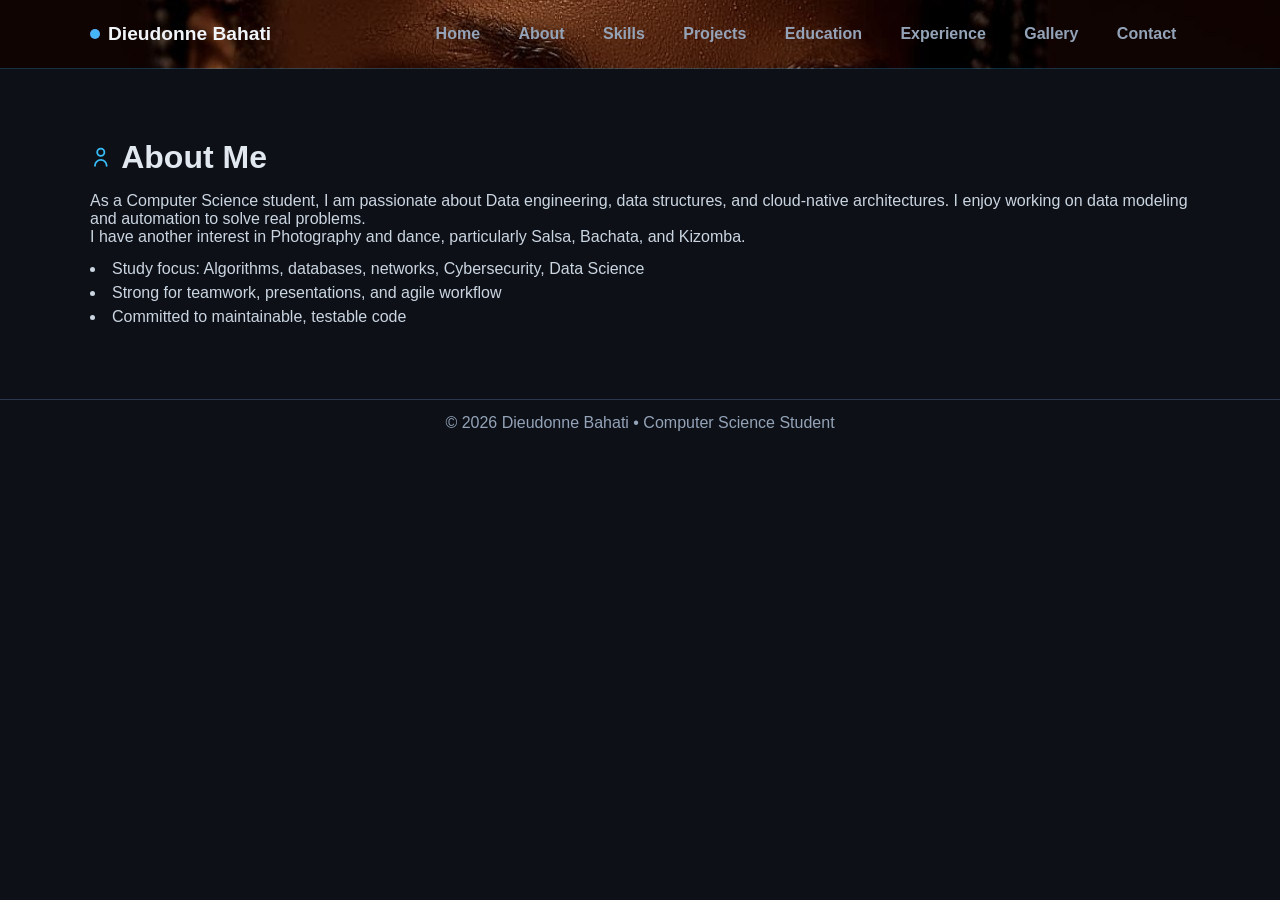
==== pages/about.html @ 730ea978 "Find my porfolio website" ====
<!DOCTYPE html>
<html lang="en">
<head>
    <meta charset="UTF-8">
    <meta name="viewport" content="width=device-width, initial-scale=1.0">
    <title>About</title>
    <link rel="stylesheet" href="../static/styles.css" />
</head>
<body>

  <header class="site-header">
    <div class="container header-inner">
      <a href="#hero" class="logo" aria-label="Dieudonne Bahati home">
        <span class="logo-dot"></span>
        Dieudonne Bahati
      </a>
      <nav class="main-nav" id="mainNav">
        <a href="../index.html">Home</a>
        <a href="about.html">About</a>
        <a href="skills.html">Skills</a>
        <a href="projects.html">Projects</a>
        <a href="education.html">Education</a>
        <a href="experience.html">Experience</a>
        <a href="gallery.html">Gallery</a>
        <a href="contact.html">Contact</a>
      </nav>
      <button class="mobile-toggle" id="menuBtn" aria-label="Toggle navigation">
        <svg xmlns="http://www.w3.org/2000/svg" viewBox="0 0 24 24" width="22" height="22" stroke="currentColor" stroke-width="2" stroke-linecap="round" stroke-linejoin="round" fill="none">
          <path d="M3 12h18M3 6h18M3 18h18" />
        </svg>
      </button>
    </div>
  </header>

    <section id="about" class="section">
      <div class="container section-inner">
        <h2><span class="icon-wrapper"><svg viewBox="0 0 24 24" fill="none" stroke="currentColor" stroke-width="2" stroke-linecap="round" stroke-linejoin="round"><circle cx="12" cy="7" r="4" /><path d="M5.5 22a6.5 6.5 0 0113 0" /></svg></span>About Me</h2>
        <p>As a Computer Science student, I am passionate about Data engineering, data structures, and cloud-native architectures. I enjoy working on data modeling and automation to solve real problems.</p>
        <p>I have another interest in Photography and dance, particularly Salsa, Bachata, and Kizomba.</p>
        <ul>
          <li>Study focus: Algorithms, databases, networks, Cybersecurity, Data Science</li>
          <li>Strong for teamwork, presentations, and agile workflow</li>
          <li>Committed to maintainable, testable code</li>
        </ul>
      </div>
    </section>

  <footer class="site-footer">
    <div class="container">© 2026 Dieudonne Bahati • Computer Science Student</div>
  </footer>

</body>
</html>
---- static/styles.css ----
:root {
  --bg: #0d1117;
  --surface: #141d2f;
  --text: #e2e8f0;
  --muted: #94a3b8;
  --accent: #38bdf8;
  --accent2: #60a5fa;
  --radius: 14px;
  --shadow: 0 14px 30px rgba(0, 0, 0, 0.35);
  --max: 1100px;
}

* { box-sizing: border-box; margin: 0; padding: 0; }

body {
  font-family: "Inter", "Segoe UI", sans-serif;
  color: var(--text);
  background: var(--bg);
  min-height: 100vh;
}

.container {
  width: min(94%, var(--max));
  margin-inline: auto;
}

.site-header {
  position: sticky;
  top: 0;
  z-index: 50;
  backdrop-filter: blur(10px);
  background: url("../assets/picture/IMG-20250113-WA0122~2.jpg");
  border-bottom: 1px solid rgba(56, 189, 248, 0.25);
}

.header-inner {
  display: flex;
  justify-content: space-between;
  align-items: center;
  padding: 1rem 0;
}

.logo {
  display: inline-flex;
  align-items: center;
  gap: 0.5rem;
  color: #f1f5f9;
  font-weight: 800;
  text-decoration: none;
  font-size: 1.2rem;
}

.logo-dot {
  width: 10px;
  height: 10px;
  border-radius: 50%;
  background: radial-gradient(circle, var(--accent), var(--accent2));
}

.main-nav {
  display: flex;
  gap: 0.7rem;
}

.main-nav a {
  color: var(--muted);
  text-decoration: none;
  font-weight: 600;
  padding: 0.55rem 0.85rem;
  border-radius: 8px;
  transition: all 0.2s ease;
}

.main-nav a:hover {
  color: var(--text);
  background-color: rgba(248, 110, 56, 0.14);
}

.card a:hover h3{
  color: var(--bg);
  background-color: rgba(56, 189, 248, 0.14);
}

.mobile-toggle {
  display: none;
  border: 1px solid var(--accent);
  background: rgba(56, 189, 248, 0.12);
  color: var(--accent);
  width: 44px;
  height: 44px;
  border-radius: 50%;
  cursor: pointer;
}

.section {
  padding: 70px 0;
}

.section-alt {
  background-color: rgba(20, 33, 53, 0.85);
}

.hero-section {
  min-height: 84vh;
  display: grid;
  place-items: center;
  text-align: center;
}

.hero-section h1 {
  font-size: clamp(2.2rem, 7vw, 3.4rem);
  margin-bottom: 1rem;
  color: #eff6ff;
}

.hero-section p {
  color: var(--muted);
  max-width: 740px;
  margin: 0 auto 1.2rem;
}

.hero-buttons {
  display: flex;
  justify-content: center;
  gap: 0.85rem;
  flex-wrap: wrap;
}

.btn,
.btn-alt {
  border-radius: 10px;
  font-weight: 700;
  text-decoration: none;
  padding: 0.8rem 1.3rem;
  transition: all 0.2s ease;
}

.btn {
  background: linear-gradient(140deg, var(--accent), var(--accent2));
  color: #fff;
}

.btn-alt {
  border: 1px solid rgba(148, 163, 184, 0.45);
  color: #f8fafc;
  background: rgba(255, 255, 255, 0.06);
}

.btn:hover,
.btn-alt:hover {
  transform: translateY(-2px);
  box-shadow: var(--shadow);
}

.section-inner {
  max-width: var(--max);
  margin-inline: auto;
}

h2 {
  font-size: 2rem;
  margin-bottom: 1rem;
  color: #e2e8f0;
  display: flex;
  align-items: center;
  gap: 0.6rem;
}

.icon-wrapper {
  display: inline-flex;
  align-items: center;
  justify-content: center;
  width: 1.35rem;
  height: 1.35rem;
  color: var(--accent);
}

.icon-wrapper svg {
  width: 100%;
  height: 100%;
}

p,
li,
.tag {
  color: #cbd5e1;
}

ul {
  margin-top: 0.7rem;
  list-style: inside disc;
  line-height: 1.5;
}

.grid-3 {
  display: grid;
  grid-template-columns: repeat(3, minmax(0, 1fr));
  gap: 1rem;
}

.project-image {
  width: 100%;
  border-radius: var(--radius);
  object-fit: cover;
  margin-bottom: 0.8rem;
}

.projects-grid .card {
  background-color: rgba(25, 35, 58, 0.85);
  border: 1px solid rgba(95, 166, 255, 0.22);
  border-radius: var(--radius);
  padding: 1.2rem;
  box-shadow: var(--shadow);
}

.card h3 {
  margin-bottom: 0.5rem;
}

.tag {
  display: inline-block;
  margin-top: 0.6rem;
  padding: 0.3rem 0.6rem;
  background: rgba(56, 189, 248, 0.16);
  color: #7dd3fc;
  border-radius: 999px;
  font-size: 0.8rem;
}

.tag-alert {
  display: inline-block;
  margin-top: 0.6rem;
  padding: 0.3rem 0.6rem;
  background: rgba(248, 110, 56, 0.16);
  color: #fbbf24;
  border-radius: 999px;
  font-size: 0.8rem;
}

.two-col {
  display: grid;
  grid-template-columns: repeat(2, minmax(0, 1fr));
  gap: 1.5rem;
}

.contact-list {
  list-style: none;
  margin-top: 0.65rem;
}

.contact-list li {
  border-left: 3px solid var(--accent);
  padding-left: 0.75rem;
  margin-bottom: 0.6rem;
}

.contact-list a {
  color: var(--accent);
  text-decoration: none;
}

.site-footer {
  background-image: url(../assets/picture/2024050520471265.jpg);
  padding: 0.9rem 0;
  border-top: 1px solid rgba(138, 173, 255, 0.24);
  text-align: center;
  color: var(--muted);
}

@media (max-width: 920px) {
  .grid-3,
  .two-col {
    grid-template-columns: 1fr;
  }
  .main-nav {
    position: absolute;
    top: 70px;
    right: 1rem;
    background: rgba(7, 16, 28, 0.96);
    border: 1px solid rgba(56, 189, 248, 0.2);
    border-radius: 10px;
    display: flex;
    flex-direction: column;
    gap: 0.5rem;
    padding: 0.7rem;
    transform: translateX(115%);
    transition: transform 0.25s ease;
  }

  .main-nav.open {
    transform: translateX(0);
  }

  .main-nav a {
    display: block;
  }

  .mobile-toggle {
    display: block;
  }

  .hero-section {
    padding-top: 86px;
  }
}
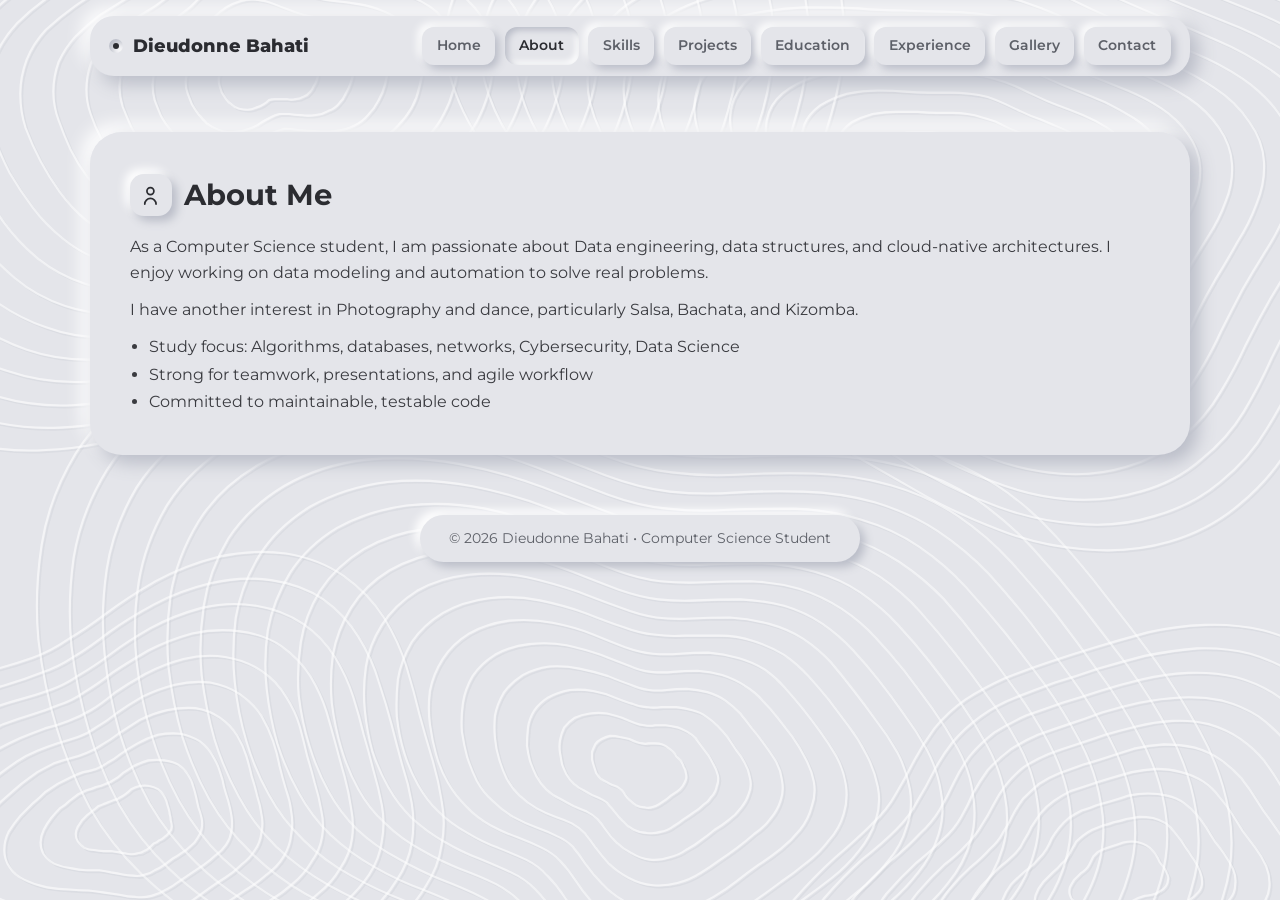
==== commit 4ee07800: "Apply neumorphic design to the whole site Soft grey surface with raised/inset shadows, Montserrat, t" ====
--- a/pages/about.html
+++ b/pages/about.html
@@ -48,6 +48,6 @@
   <footer class="site-footer">
     <div class="container">© 2026 Dieudonne Bahati • Computer Science Student</div>
   </footer>
-
+<script src="../static/main.js"></script>
 </body>
 </html>
--- a/static/styles.css
+++ b/static/styles.css
@@ -1,155 +1,188 @@
+@import url("https://fonts.googleapis.com/css2?family=Montserrat:wght@400;500;600;700;800&display=swap");
+
+/* Neumorphic theme: soft grey surface, light + dark shadows, rounded corners */
 :root {
-  --bg: #0d1117;
-  --surface: #141d2f;
-  --text: #e2e8f0;
-  --muted: #94a3b8;
-  --accent: #38bdf8;
-  --accent2: #60a5fa;
-  --radius: 14px;
-  --shadow: 0 14px 30px rgba(0, 0, 0, 0.35);
+  --bg: #e4e5ea;
+  --text: #3a3b40;
+  --muted: #5d6068;
+  --accent: #2b2c31;
+  --light: #ffffff;
+  --dark: #b9bcc7;
+  --radius: 24px;
+  --radius-sm: 16px;
+  --raised: 8px 8px 18px var(--dark), -8px -8px 18px var(--light);
+  --raised-sm: 5px 5px 10px var(--dark), -5px -5px 10px var(--light);
+  --inset: inset 5px 5px 10px var(--dark), inset -5px -5px 10px var(--light);
+  --inset-sm: inset 3px 3px 6px var(--dark), inset -3px -3px 6px var(--light);
   --max: 1100px;
 }
 
 * { box-sizing: border-box; margin: 0; padding: 0; }
 
+html { scroll-behavior: smooth; }
+
 body {
-  font-family: "Inter", "Segoe UI", sans-serif;
+  font-family: "Montserrat", "Segoe UI", sans-serif;
   color: var(--text);
-  background: var(--bg);
+  background: var(--bg) url("../assets/topo.svg") center / cover no-repeat fixed;
   min-height: 100vh;
-}
+  display: flex;
+  flex-direction: column;
+  line-height: 1.6;
+}
+
+main { flex: 1; }
 
 .container {
-  width: min(94%, var(--max));
+  width: min(92%, var(--max));
   margin-inline: auto;
 }
 
+/* ---------- Header ---------- */
 .site-header {
   position: sticky;
   top: 0;
   z-index: 50;
-  backdrop-filter: blur(10px);
-  background: url("../assets/picture/IMG-20250113-WA0122~2.jpg");
-  border-bottom: 1px solid rgba(56, 189, 248, 0.25);
+  padding: 1rem 0;
 }
 
 .header-inner {
   display: flex;
   justify-content: space-between;
   align-items: center;
-  padding: 1rem 0;
+  gap: 1rem;
+  padding: 0.7rem 1.2rem;
+  background: var(--bg);
+  border-radius: var(--radius);
+  box-shadow: var(--raised);
 }
 
 .logo {
   display: inline-flex;
   align-items: center;
-  gap: 0.5rem;
-  color: #f1f5f9;
+  gap: 0.6rem;
+  color: var(--accent);
   font-weight: 800;
   text-decoration: none;
-  font-size: 1.2rem;
+  font-size: 1.1rem;
+  white-space: nowrap;
 }
 
 .logo-dot {
-  width: 10px;
-  height: 10px;
+  width: 14px;
+  height: 14px;
   border-radius: 50%;
-  background: radial-gradient(circle, var(--accent), var(--accent2));
+  background: var(--bg);
+  box-shadow: var(--inset-sm);
+  position: relative;
+}
+
+.logo-dot::after {
+  content: "";
+  position: absolute;
+  inset: 4px;
+  border-radius: 50%;
+  background: var(--accent);
 }
 
 .main-nav {
   display: flex;
-  gap: 0.7rem;
+  gap: 0.6rem;
+  flex-wrap: wrap;
+  justify-content: flex-end;
 }
 
 .main-nav a {
   color: var(--muted);
   text-decoration: none;
   font-weight: 600;
-  padding: 0.55rem 0.85rem;
-  border-radius: 8px;
-  transition: all 0.2s ease;
-}
-
-.main-nav a:hover {
-  color: var(--text);
-  background-color: rgba(248, 110, 56, 0.14);
-}
-
-.card a:hover h3{
-  color: var(--bg);
-  background-color: rgba(56, 189, 248, 0.14);
+  font-size: 0.85rem;
+  padding: 0.5rem 0.9rem;
+  border-radius: 12px;
+  background: var(--bg);
+  box-shadow: 4px 4px 8px var(--dark), -4px -4px 8px var(--light);
+  transition: box-shadow 0.2s ease, color 0.2s ease;
+}
+
+.main-nav a:hover { color: var(--accent); }
+
+.main-nav a:active,
+.main-nav a.active {
+  color: var(--accent);
+  box-shadow: var(--inset-sm);
 }
 
 .mobile-toggle {
   display: none;
-  border: 1px solid var(--accent);
-  background: rgba(56, 189, 248, 0.12);
+  border: 0;
+  background: var(--bg);
   color: var(--accent);
   width: 44px;
   height: 44px;
-  border-radius: 50%;
+  border-radius: 14px;
   cursor: pointer;
-}
-
-.section {
-  padding: 70px 0;
-}
-
-.section-alt {
-  background-color: rgba(20, 33, 53, 0.85);
-}
+  place-items: center;
+  box-shadow: var(--raised-sm);
+}
+
+.mobile-toggle:active { box-shadow: var(--inset-sm); }
+
+/* ---------- Sections ---------- */
+.section { padding: 40px 0 60px; }
 
 .hero-section {
-  min-height: 84vh;
+  min-height: 70vh;
   display: grid;
   place-items: center;
   text-align: center;
 }
 
+.hero-section .container {
+  background: var(--bg);
+  border-radius: 36px;
+  box-shadow: var(--raised);
+  padding: clamp(2rem, 6vw, 4rem) clamp(1.2rem, 5vw, 3.5rem);
+}
+
 .hero-section h1 {
-  font-size: clamp(2.2rem, 7vw, 3.4rem);
-  margin-bottom: 1rem;
-  color: #eff6ff;
+  font-size: clamp(1.8rem, 5.5vw, 3rem);
+  line-height: 1.2;
+  margin-bottom: 1.2rem;
+  color: var(--accent);
 }
 
 .hero-section p {
-  color: var(--muted);
   max-width: 740px;
-  margin: 0 auto 1.2rem;
+  margin: 0 auto 1.8rem;
 }
 
 .hero-buttons {
   display: flex;
   justify-content: center;
-  gap: 0.85rem;
+  gap: 1.2rem;
   flex-wrap: wrap;
 }
 
 .btn,
 .btn-alt {
-  border-radius: 10px;
+  display: inline-block;
+  border-radius: var(--radius-sm);
   font-weight: 700;
   text-decoration: none;
-  padding: 0.8rem 1.3rem;
-  transition: all 0.2s ease;
-}
-
-.btn {
-  background: linear-gradient(140deg, var(--accent), var(--accent2));
-  color: #fff;
-}
-
-.btn-alt {
-  border: 1px solid rgba(148, 163, 184, 0.45);
-  color: #f8fafc;
-  background: rgba(255, 255, 255, 0.06);
+  padding: 0.85rem 1.8rem;
+  color: var(--accent);
+  background: var(--bg);
+  box-shadow: var(--raised-sm);
+  transition: box-shadow 0.2s ease, transform 0.2s ease;
 }
 
 .btn:hover,
-.btn-alt:hover {
-  transform: translateY(-2px);
-  box-shadow: var(--shadow);
+.btn-alt:hover { transform: translateY(-2px); }
+
+.btn:active,
+.btn-alt:active {
+  transform: none;
+  box-shadow: var(--inset-sm);
 }
 
 .section-inner {
@@ -157,85 +190,77 @@
   margin-inline: auto;
 }
 
+/* A section's content sits on a raised panel */
+.section-inner:not(.two-col) {
+  background: var(--bg);
+  border-radius: 32px;
+  box-shadow: var(--raised);
+  padding: clamp(1.4rem, 4vw, 2.5rem);
+}
+
 h2 {
-  font-size: 2rem;
+  font-size: 1.8rem;
   margin-bottom: 1rem;
-  color: #e2e8f0;
+  color: var(--accent);
   display: flex;
   align-items: center;
-  gap: 0.6rem;
+  gap: 0.8rem;
+}
+
+h3 {
+  font-size: 1.05rem;
+  color: var(--accent);
+}
+
+h4 {
+  font-weight: 500;
+  color: var(--muted);
+  margin-bottom: 1rem;
 }
 
 .icon-wrapper {
   display: inline-flex;
   align-items: center;
   justify-content: center;
-  width: 1.35rem;
-  height: 1.35rem;
-  color: var(--accent);
-}
-
-.icon-wrapper svg {
-  width: 100%;
-  height: 100%;
-}
+  width: 2.6rem;
+  height: 2.6rem;
+  padding: 0.65rem;
+  border-radius: 14px;
+  color: var(--accent);
+  background: var(--bg);
+  box-shadow: var(--raised-sm);
+}
+
+.icon-wrapper svg { width: 100%; height: 100%; }
 
 p,
-li,
-.tag {
-  color: #cbd5e1;
-}
+li { color: var(--text); }
+
+p + p { margin-top: 0.7rem; }
 
 ul {
   margin-top: 0.7rem;
-  list-style: inside disc;
-  line-height: 1.5;
-}
-
+  list-style: disc outside;
+  padding-left: 1.2rem;
+  line-height: 1.7;
+}
+
+/* ---------- Grids and cards ---------- */
 .grid-3 {
   display: grid;
   grid-template-columns: repeat(3, minmax(0, 1fr));
-  gap: 1rem;
-}
-
-.project-image {
-  width: 100%;
+  gap: 1.5rem;
+}
+
+.grid-3 > article,
+.two-col > div {
+  background: var(--bg);
   border-radius: var(--radius);
-  object-fit: cover;
-  margin-bottom: 0.8rem;
-}
-
-.projects-grid .card {
-  background-color: rgba(25, 35, 58, 0.85);
-  border: 1px solid rgba(95, 166, 255, 0.22);
-  border-radius: var(--radius);
-  padding: 1.2rem;
-  box-shadow: var(--shadow);
-}
-
-.card h3 {
-  margin-bottom: 0.5rem;
-}
-
-.tag {
-  display: inline-block;
-  margin-top: 0.6rem;
-  padding: 0.3rem 0.6rem;
-  background: rgba(56, 189, 248, 0.16);
-  color: #7dd3fc;
-  border-radius: 999px;
-  font-size: 0.8rem;
-}
-
-.tag-alert {
-  display: inline-block;
-  margin-top: 0.6rem;
-  padding: 0.3rem 0.6rem;
-  background: rgba(248, 110, 56, 0.16);
-  color: #fbbf24;
-  border-radius: 999px;
-  font-size: 0.8rem;
-}
+  box-shadow: var(--raised);
+  padding: 1.4rem;
+}
+
+.grid-3 > article h3 { margin-bottom: 0.4rem; }
 
 .two-col {
   display: grid;
@@ -243,63 +268,119 @@
   gap: 1.5rem;
 }
 
+/* The inner cards already carry their own raised look; flatten the nested panel */
+.projects-grid .card,
+.section-inner .grid-3 > article { box-shadow: var(--raised-sm); }
+
+.card h3 { margin-bottom: 0.5rem; }
+
+.project-image {
+  display: block;
+  width: 100%;
+  border-radius: var(--radius-sm);
+  object-fit: cover;
+  margin-bottom: 0.8rem;
+  padding: 6px;
+  background: var(--bg);
+  box-shadow: var(--inset);
+}
+
+/* ---------- Tags ---------- */
+.tag,
+.tag-alert {
+  display: inline-block;
+  margin-top: 0.7rem;
+  margin-right: 0.3rem;
+  padding: 0.3rem 0.8rem;
+  border-radius: 999px;
+  font-size: 0.75rem;
+  font-weight: 600;
+  text-decoration: none;
+  background: var(--bg);
+  color: var(--muted);
+}
+
+.tag { box-shadow: var(--inset-sm); }
+
+.tag-alert {
+  color: var(--accent);
+  box-shadow: 3px 3px 6px var(--dark), -3px -3px 6px var(--light);
+}
+
+a.tag-alert:active { box-shadow: var(--inset-sm); }
+
+/* ---------- Contact ---------- */
 .contact-list {
   list-style: none;
-  margin-top: 0.65rem;
+  margin-top: 1rem;
+  display: grid;
+  gap: 1rem;
 }
 
 .contact-list li {
-  border-left: 3px solid var(--accent);
-  padding-left: 0.75rem;
-  margin-bottom: 0.6rem;
+  padding: 0.9rem 1.2rem;
+  border-radius: var(--radius-sm);
+  background: var(--bg);
+  box-shadow: var(--inset-sm);
 }
 
 .contact-list a {
   color: var(--accent);
-  text-decoration: none;
-}
-
+  font-weight: 600;
+  text-decoration: none;
+}
+
+.contact-list a:hover { text-decoration: underline; }
+
+/* ---------- Footer ---------- */
 .site-footer {
-  background-image: url(../assets/picture/2024050520471265.jpg);
-  padding: 0.9rem 0;
-  border-top: 1px solid rgba(138, 173, 255, 0.24);
+  padding: 0 0 1.6rem;
   text-align: center;
   color: var(--muted);
-}
-
+  font-size: 0.85rem;
+}
+
+.site-footer .container {
+  width: fit-content;
+  max-width: 92%;
+  padding: 0.8rem 1.8rem;
+  border-radius: 999px;
+  background: var(--bg);
+  box-shadow: var(--raised-sm);
+}
+
+/* ---------- Responsive ---------- */
 @media (max-width: 920px) {
   .grid-3,
-  .two-col {
-    grid-template-columns: 1fr;
-  }
+  .two-col { grid-template-columns: 1fr; }
+
+  .header-inner { position: relative; }
+
   .main-nav {
     position: absolute;
-    top: 70px;
-    right: 1rem;
-    background: rgba(7, 16, 28, 0.96);
-    border: 1px solid rgba(56, 189, 248, 0.2);
-    border-radius: 10px;
-    display: flex;
+    top: calc(100% + 0.8rem);
+    right: 0;
     flex-direction: column;
-    gap: 0.5rem;
-    padding: 0.7rem;
-    transform: translateX(115%);
-    transition: transform 0.25s ease;
+    flex-wrap: nowrap;
+    gap: 0.7rem;
+    padding: 1rem;
+    min-width: 180px;
+    background: var(--bg);
+    border-radius: var(--radius);
+    box-shadow: var(--raised);
+    opacity: 0;
+    visibility: hidden;
+    transform: translateY(-8px);
+    transition: opacity 0.2s ease, transform 0.2s ease, visibility 0.2s;
   }
 
   .main-nav.open {
-    transform: translateX(0);
+    opacity: 1;
+    visibility: visible;
+    transform: none;
   }
 
-  .main-nav a {
-    display: block;
-  }
-
-  .mobile-toggle {
-    display: block;
-  }
-
-  .hero-section {
-    padding-top: 86px;
-  }
-}
+  .main-nav a { display: block; }
+
+  .mobile-toggle { display: grid; }
+}
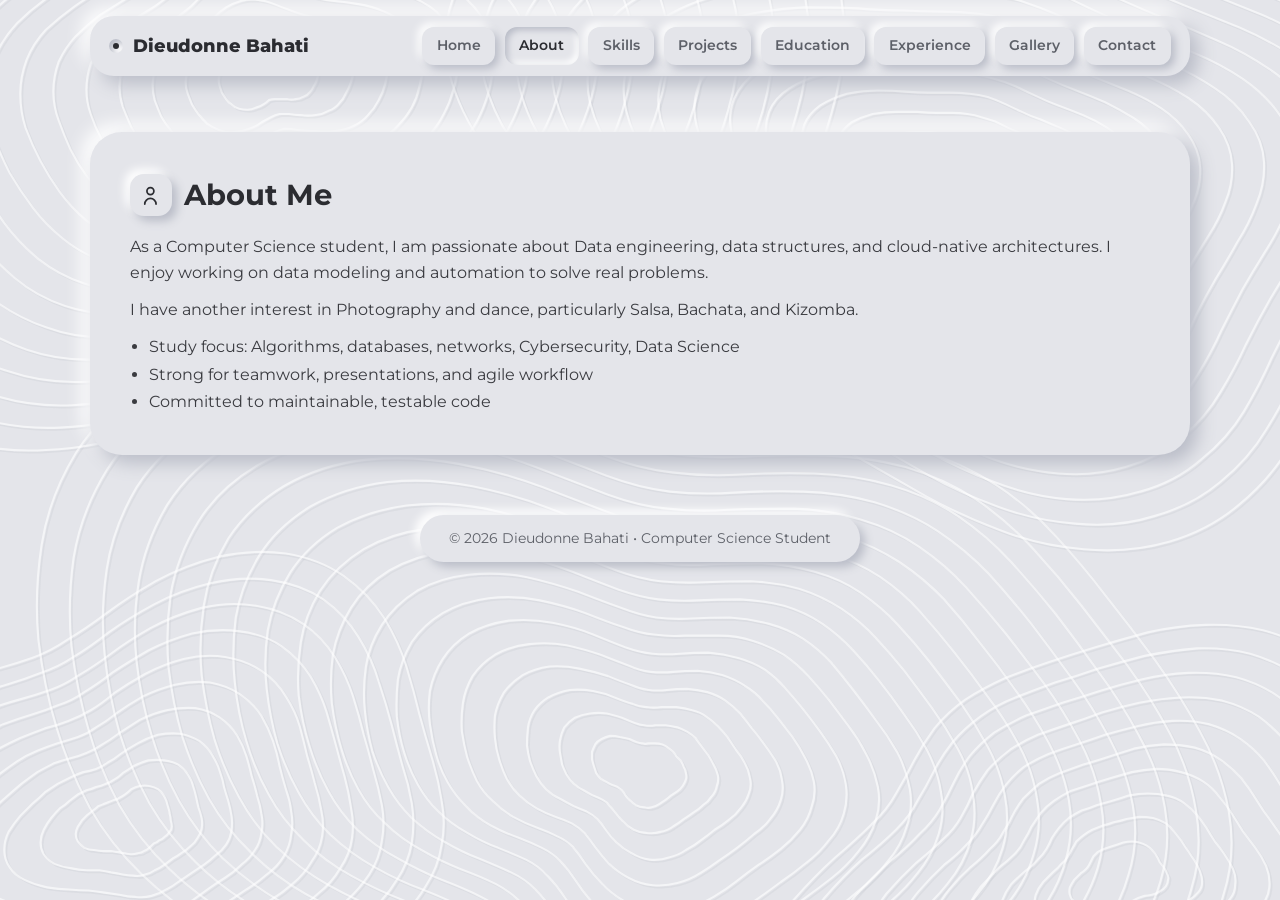
==== commit cc3ffa1d: "Speed up the site: shrink photos, lazy-load images, non-blocking font - Resize/recompress gallery ph" ====
--- a/pages/about.html
+++ b/pages/about.html
@@ -4,6 +4,9 @@
     <meta charset="UTF-8">
     <meta name="viewport" content="width=device-width, initial-scale=1.0">
     <title>About</title>
+    <link rel="preconnect" href="https://fonts.googleapis.com" />
+    <link rel="preconnect" href="https://fonts.gstatic.com" crossorigin />
+    <link rel="stylesheet" href="https://fonts.googleapis.com/css2?family=Montserrat:wght@400..800&display=swap" />
     <link rel="stylesheet" href="../static/styles.css" />
 </head>
 <body>
--- a/static/styles.css
+++ b/static/styles.css
@@ -1,5 +1,3 @@
-@import url("https://fonts.googleapis.com/css2?family=Montserrat:wght@400;500;600;700;800&display=swap");
-
 /* Neumorphic theme: soft grey surface, light + dark shadows, rounded corners */
 :root {
   --bg: #e4e5ea;
@@ -24,11 +22,21 @@
 body {
   font-family: "Montserrat", "Segoe UI", sans-serif;
   color: var(--text);
-  background: var(--bg) url("../assets/topo.svg") center / cover no-repeat fixed;
+  background: var(--bg);
   min-height: 100vh;
   display: flex;
   flex-direction: column;
   line-height: 1.6;
+}
+
+/* Fixed layer instead of background-attachment: fixed, which repaints on every scroll */
+body::before {
+  content: "";
+  position: fixed;
+  inset: 0;
+  z-index: -1;
+  background: url("../assets/topo.svg") center / cover no-repeat;
+  pointer-events: none;
 }
 
 main { flex: 1; }
@@ -278,6 +286,7 @@
   display: block;
   width: 100%;
   border-radius: var(--radius-sm);
+  height: auto;
   object-fit: cover;
   margin-bottom: 0.8rem;
   padding: 6px;
